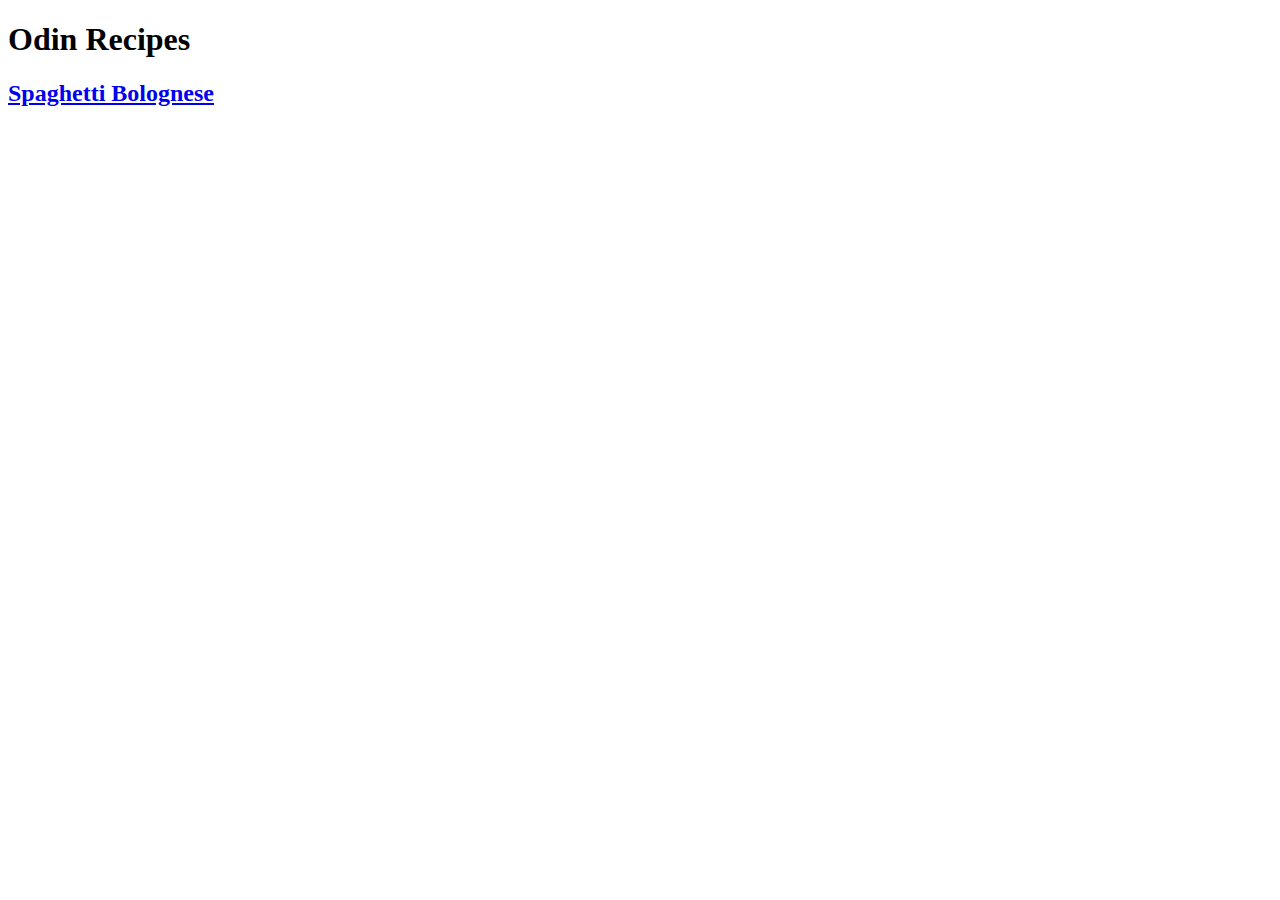
==== index.html @ 50229141 "Interation 1&2 complete. Begin Iteration 3." ====
<!DOCTYPE html>
<html lang="en">
<head>
    <meta charset="UTF-8">
    <meta http-equiv="X-UA-Compatible" content="IE=edge">
    <meta name="viewport" content="width=device-width, initial-scale=1.0">
    <title>Odin Recipes</title>
</head>
<body>
    <h1>Odin Recipes</h1>
    <a href="./recipes/spagbol.html"><h2>Spaghetti Bolognese</h2></a>
    
</body>
</html>
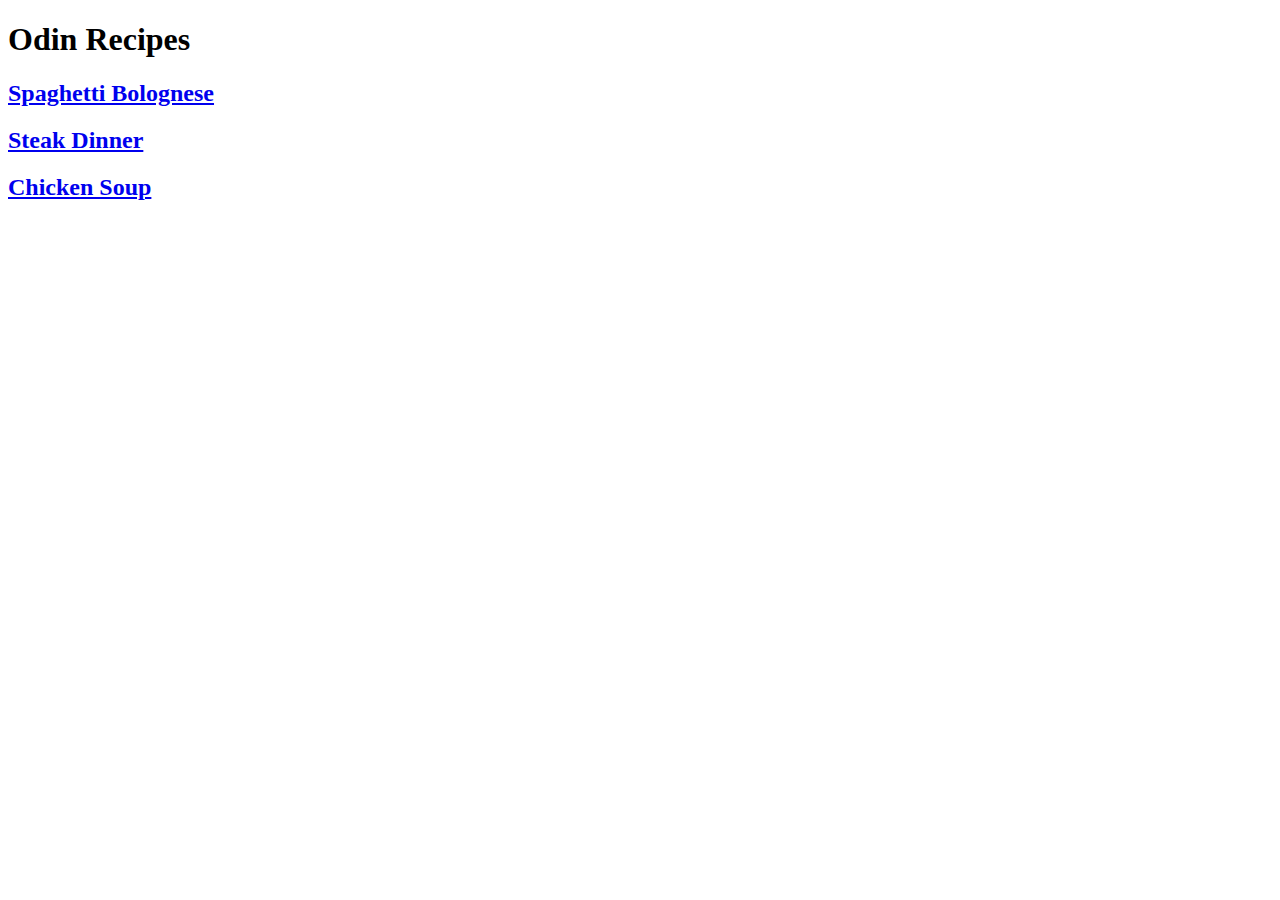
==== commit 5873d3c5: "Folders/pages ready. Just needs actual content adding in." ====
--- a/index.html
+++ b/index.html
@@ -9,6 +9,8 @@
 <body>
     <h1>Odin Recipes</h1>
     <a href="./recipes/spagbol.html"><h2>Spaghetti Bolognese</h2></a>
+    <a href="./recipes/steak.html"><h2>Steak Dinner</h2></a>
+    <a href="./recipes/soup.html"><h2>Chicken Soup</h2></a>
     
 </body>
 </html>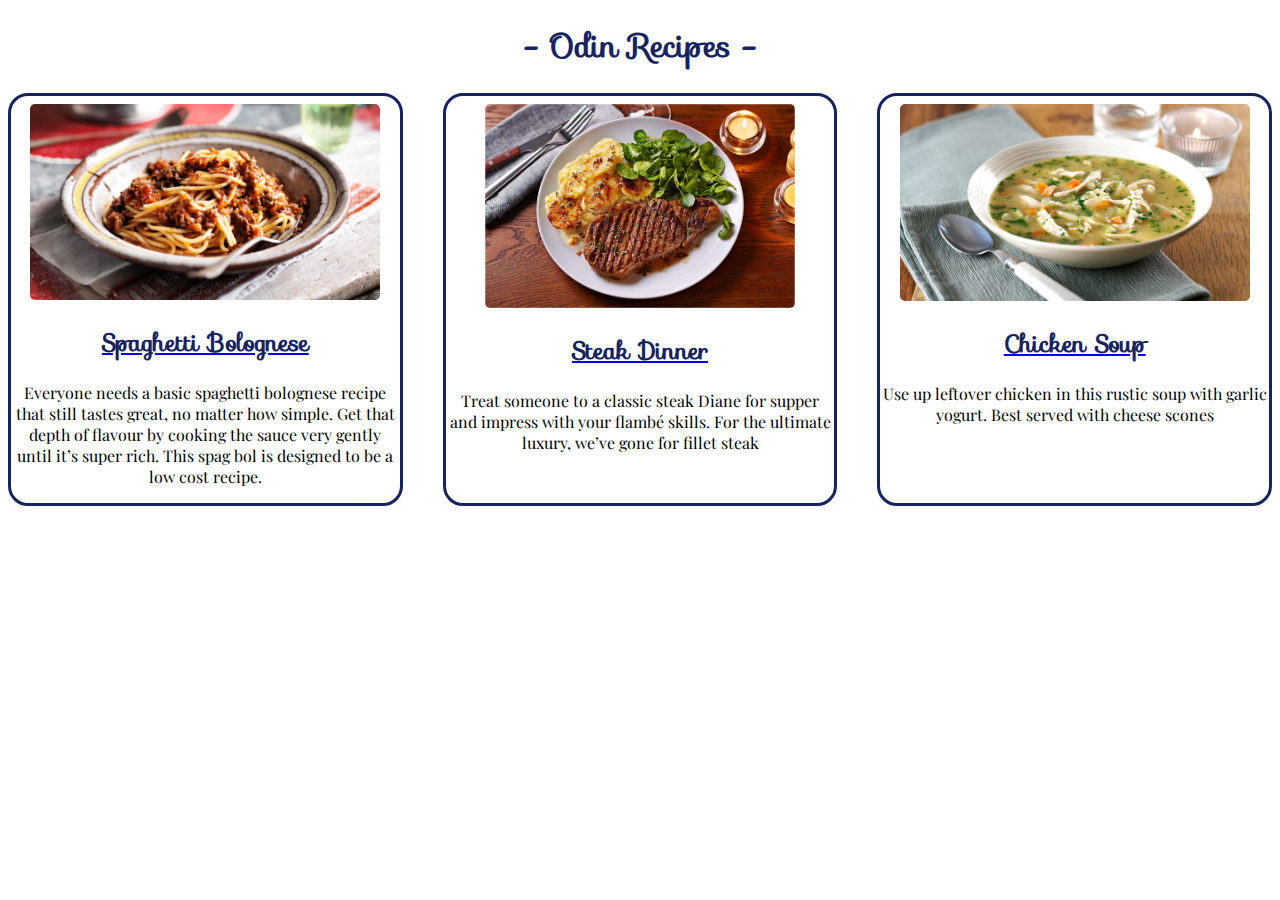
==== commit 777899e6: "Created CSS sheet. Index has been styled. Needing to add css to recipe pages." ====
--- a/index.html
+++ b/index.html
@@ -5,12 +5,30 @@
     <meta http-equiv="X-UA-Compatible" content="IE=edge">
     <meta name="viewport" content="width=device-width, initial-scale=1.0">
     <title>Odin Recipes</title>
+    <link rel="stylesheet" href="styles.css">
+    <link rel="stylesheet" href="https://fonts.googleapis.com/css?family=Sofia">
+    <link rel="preconnect" href="https://fonts.googleapis.com">
+    <link rel="preconnect" href="https://fonts.gstatic.com" crossorigin>
+    <link href="https://fonts.googleapis.com/css2?family=Playfair+Display&display=swap" rel="stylesheet">
 </head>
 <body>
-    <h1>Odin Recipes</h1>
-    <a href="./recipes/spagbol.html"><h2>Spaghetti Bolognese</h2></a>
-    <a href="./recipes/steak.html"><h2>Steak Dinner</h2></a>
-    <a href="./recipes/soup.html"><h2>Chicken Soup</h2></a>
-    
+    <div class="indexheader"><h1>- Odin Recipes -</h1></div>
+    <div class="row">
+        <div class="column">
+            <a href="./recipes/spagbol.html"><img src="./ass/img/spaghetti.jpg" style="width: 90%; margin-top: 2%;"></a>
+            <a href="./recipes/spagbol.html"><h2>Spaghetti Bolognese</h2></a>
+            <p>Everyone needs a basic spaghetti bolognese recipe that still tastes great, no matter how simple. Get that depth of flavour by cooking the sauce very gently until it’s super rich. This spag bol is designed to be a low cost recipe.</p>
+        </div>
+        <div class="column">
+            <a href="./recipes/steak.html"><img src="./ass/img/steakdinner.jpeg" style="width: 80%; margin-top: 2%"></a>
+            <a href="./recipes/steak.html"><h2>Steak Dinner</h2></a>
+            <p>Treat someone to a classic steak Diane for supper and impress with your flambé skills. For the ultimate luxury, we’ve gone for fillet steak</p>
+        </div>
+        <div class="column">
+            <a href="./recipes/soup.html"><img src="./ass/img/chickensoup.jpg" style="width:90%; margin-top: 2%;"></a>
+            <a href="./recipes/soup.html"><h2>Chicken Soup</h2></a>
+            <p>Use up leftover chicken in this rustic soup with garlic yogurt. Best served with cheese scones</p>
+        </div>
+    </div>
 </body>
 </html>--- a/styles.css
+++ b/styles.css
@@ -0,0 +1,41 @@
+h1 {
+    color: #17235e;
+    font-family: "sofia", sans-serif;
+}
+
+h2 {
+    color: #17235e;
+    font-family: "sofia", sans-serif;
+}
+
+p{
+    font-family: 'Playfair Display', serif;
+}
+
+.indexheader{
+    text-align: center;
+}
+
+.row{
+    display: flex;
+    gap: 40px;
+    justify-content: center;
+    table-layout: fixed;
+    width: 100%;
+}
+
+.column{
+    flex-direction: row;
+    justify-content: center;
+    border:3px solid black;
+    border-radius: 20px;
+    border-color:#17235e;
+    width:33%;
+    text-align: center;
+
+
+}
+
+img{
+    border-radius: 5px;
+}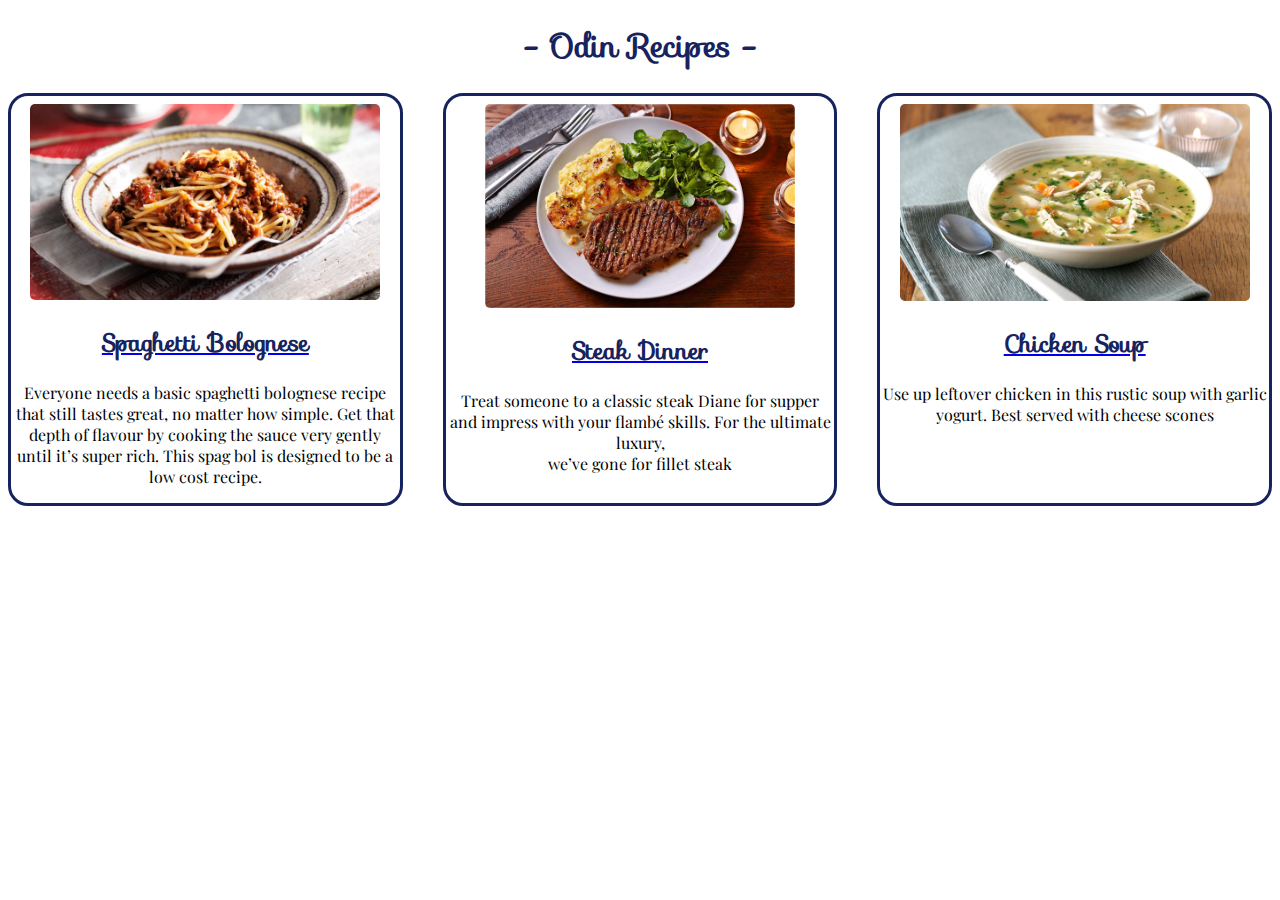
==== commit b3797a53: "2/3 pages complete with CSS. Need to add CSS to Chicken Soup page." ====
--- a/index.html
+++ b/index.html
@@ -22,7 +22,7 @@
         <div class="column">
             <a href="./recipes/steak.html"><img src="./ass/img/steakdinner.jpeg" style="width: 80%; margin-top: 2%"></a>
             <a href="./recipes/steak.html"><h2>Steak Dinner</h2></a>
-            <p>Treat someone to a classic steak Diane for supper and impress with your flambé skills. For the ultimate luxury, we’ve gone for fillet steak</p>
+            <p>Treat someone to a classic steak Diane for supper and impress with your flambé skills. For the ultimate luxury,<br>we’ve gone for fillet steak</p>
         </div>
         <div class="column">
             <a href="./recipes/soup.html"><img src="./ass/img/chickensoup.jpg" style="width:90%; margin-top: 2%;"></a>
--- a/styles.css
+++ b/styles.css
@@ -4,6 +4,11 @@
 }
 
 h2 {
+    color: #17235e;
+    font-family: "sofia", sans-serif;
+}
+
+h3 {
     color: #17235e;
     font-family: "sofia", sans-serif;
 }
@@ -32,10 +37,22 @@
     border-color:#17235e;
     width:33%;
     text-align: center;
-
-
 }
 
 img{
     border-radius: 5px;
+}
+
+.center {
+    display: block;
+    margin-left: auto;
+    margin-right: auto;
+    width: 50%;
+  }
+
+.reccol{
+    flex-direction: row;
+    justify-content: center;
+    border-radius: 20px;
+    width:33%;    
 }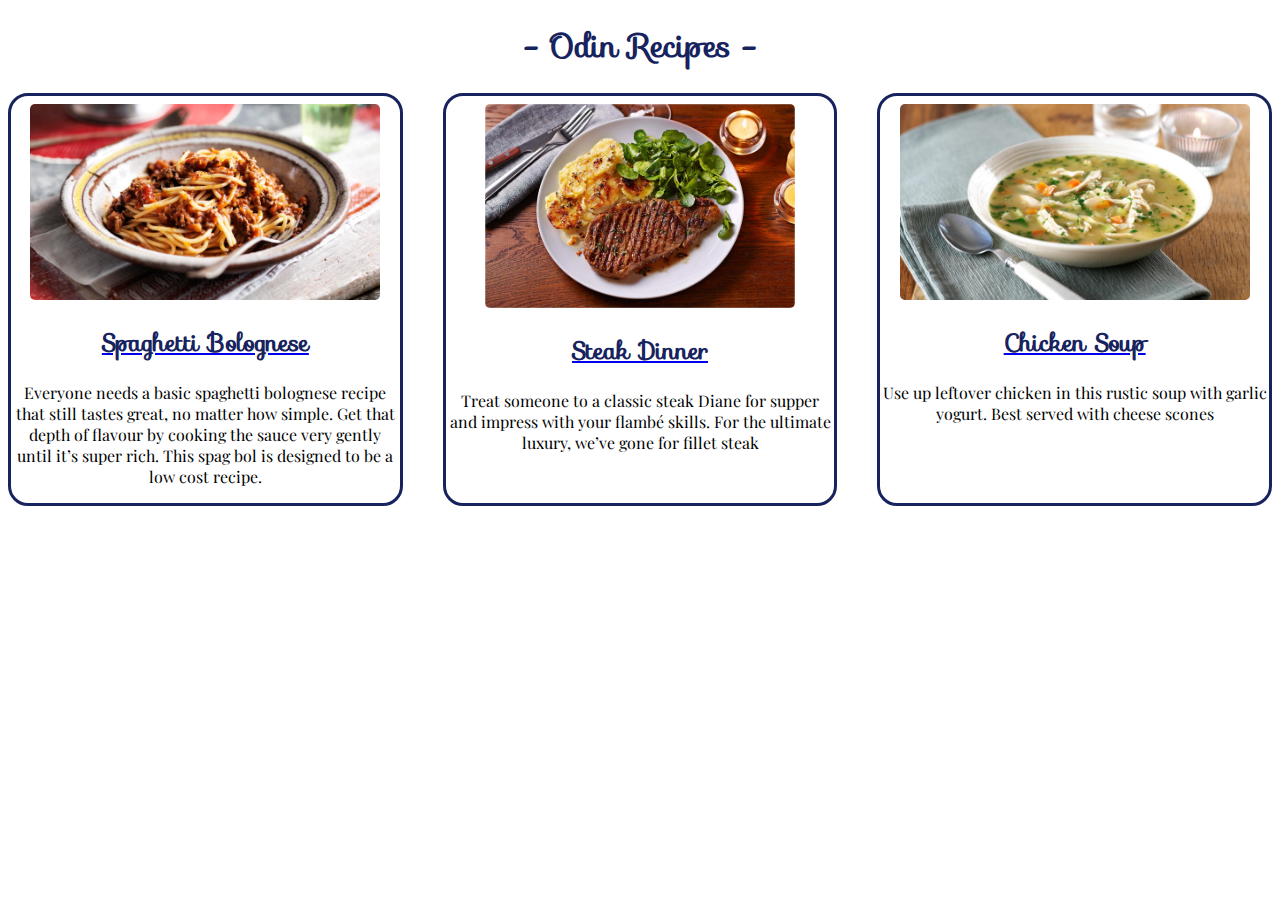
==== commit 2e171280: "Website has been completed up to lesson standard." ====
--- a/index.html
+++ b/index.html
@@ -22,10 +22,10 @@
         <div class="column">
             <a href="./recipes/steak.html"><img src="./ass/img/steakdinner.jpeg" style="width: 80%; margin-top: 2%"></a>
             <a href="./recipes/steak.html"><h2>Steak Dinner</h2></a>
-            <p>Treat someone to a classic steak Diane for supper and impress with your flambé skills. For the ultimate luxury,<br>we’ve gone for fillet steak</p>
+            <p>Treat someone to a classic steak Diane for supper and impress with your flambé skills. For the ultimate luxury, we’ve gone for fillet steak</p>
         </div>
         <div class="column">
-            <a href="./recipes/soup.html"><img src="./ass/img/chickensoup.jpg" style="width:90%; margin-top: 2%;"></a>
+            <a href="./recipes/soup.html"><img src="./ass/img/chickensoup.jpeg" style="width:90%; margin-top: 2%;"></a>
             <a href="./recipes/soup.html"><h2>Chicken Soup</h2></a>
             <p>Use up leftover chicken in this rustic soup with garlic yogurt. Best served with cheese scones</p>
         </div>
